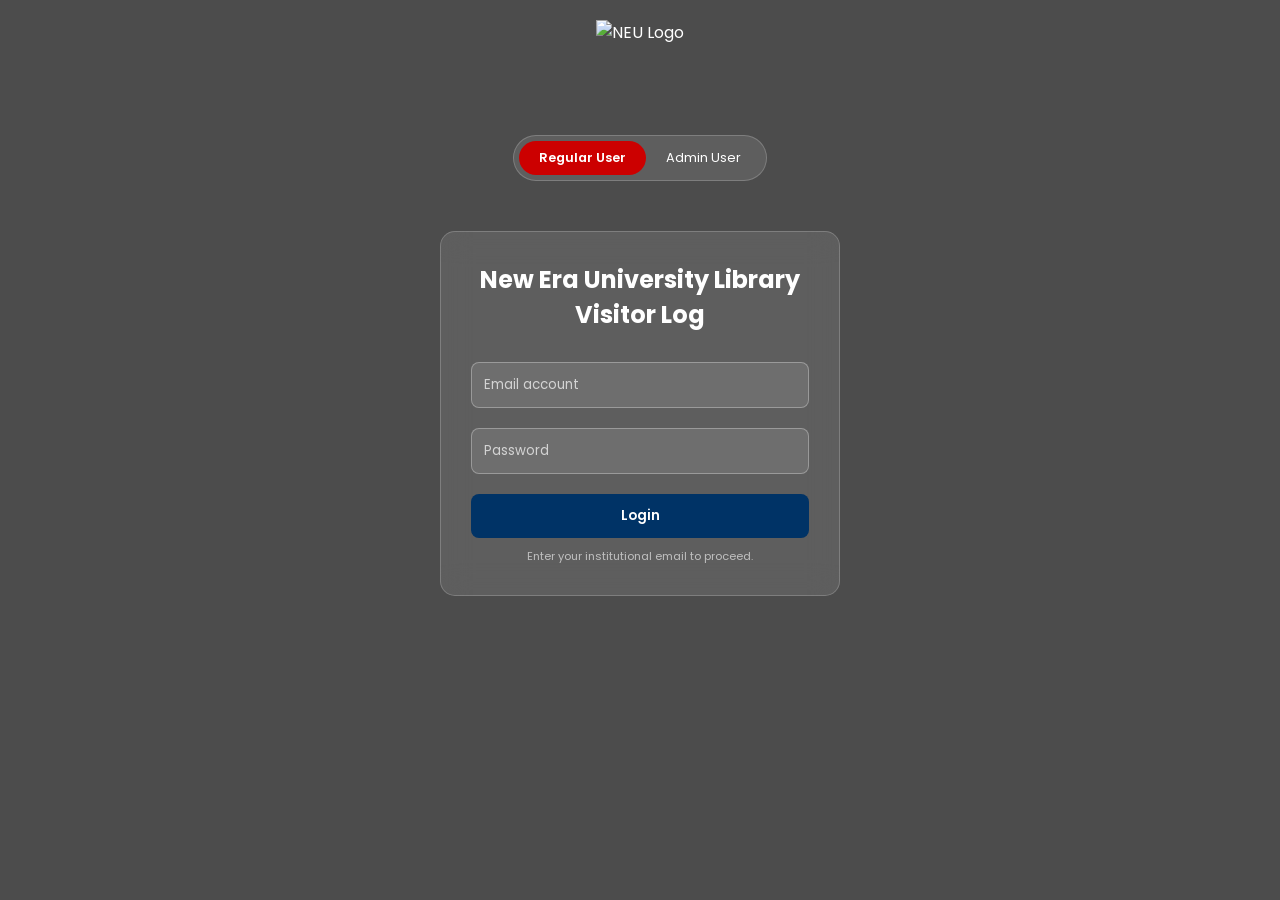
==== neulibraryvisitorlogin.html @ 23dc7013 "neulibraryvisitorlogin.html" ====
<!DOCTYPE html>
<html lang="en">
<head>
    <meta charset="UTF-8">
    <meta name="viewport" content="width=device-width, initial-scale=1.0">
    <title>NEU Library Visitor Log</title>
    <link href="https://fonts.googleapis.com/css2?family=Poppins:wght@300;400;600&display=swap" rel="stylesheet">
    <script src="https://cdn.jsdelivr.net/npm/chart.js"></script>
    
    <style>
        :root {
            --neu-blue: #003366;
            --neu-red: #cc0000;
            --glass-bg: rgba(255, 255, 255, 0.1);
            --glass-border: rgba(255, 255, 255, 0.2);
        }

        * { margin: 0; padding: 0; box-sizing: border-box; font-family: 'Poppins', sans-serif; }

        body {
            background: linear-gradient(rgba(0, 0, 0, 0.7), rgba(0, 0, 0, 0.7)), 
                        url('https://encrypted-tbn0.gstatic.com/images?q=tbn:ANd9GcRPognD4LB3Anr57J-pgjQXNh96zEuJe0z9SQ&s');
            background-size: cover;
            background-attachment: fixed;
            min-height: 100vh;
            display: flex;
            flex-direction: column;
            align-items: center;
            color: white;
        }

        .glass-card {
            background: var(--glass-bg);
            backdrop-filter: blur(15px);
            border: 1px solid var(--glass-border);
            border-radius: 15px;
            padding: 30px;
        }

        header {
            width: 100%;
            padding: 20px 50px;
            display: flex;
            justify-content: center;
            align-items: center;
            flex-direction: column;
            gap: 15px;
        }

        .logo { height: 100px; display: block; margin: 0 auto; }

        .mode-switcher {
            display: flex;
            background: rgba(255, 255, 255, 0.1);
            padding: 5px;
            border-radius: 50px;
            border: 1px solid var(--glass-border);
            margin-bottom: 10px;
        }

        .mode-btn {
            padding: 8px 20px;
            border-radius: 50px;
            border: none;
            background: transparent;
            color: white;
            cursor: pointer;
            font-size: 0.8rem;
            transition: 0.3s;
        }

        .mode-btn.active { background: var(--neu-red); font-weight: 600; }

        #login-container {
            width: 90%;
            max-width: 400px;
            margin-top: 20px;
            text-align: center;
        }

        input, select {
            width: 100%;
            padding: 12px;
            margin: 10px 0;
            border-radius: 8px;
            border: 1px solid rgba(255,255,255,0.3);
            background: rgba(255,255,255,0.1);
            color: white;
            outline: none;
        }

        ::placeholder { color: rgba(255,255,255,0.7); }
        option { color: black; }

        .btn {
            width: 100%;
            padding: 12px;
            border: none;
            border-radius: 8px;
            cursor: pointer;
            font-weight: 600;
            transition: 0.3s;
            margin-top: 10px;
        }

        .btn-primary { background: var(--neu-blue); color: white; }
        .btn-primary:hover { background: #004a94; }

        #app-content { display: none; width: 95%; max-width: 1100px; margin-top: 20px; padding-bottom: 50px;}
        .welcome-section { text-align: center; margin-bottom: 30px; }

        .stats-grid {
            display: grid;
            grid-template-columns: repeat(auto-fit, minmax(200px, 1fr));
            gap: 20px;
            margin-bottom: 20px;
        }

        .stat-card { text-align: center; padding: 20px; }
        .stat-card h3 { font-size: 0.8rem; text-transform: uppercase; opacity: 0.8; margin-bottom: 10px; }
        .stat-card p { font-size: 1.8rem; font-weight: bold; }

        .chart-box { height: 300px; width: 100%; margin-top: 20px; }

        .hidden { display: none !important; }

        .filter-group {
            display: flex;
            gap: 10px;
            margin-bottom: 20px;
            flex-wrap: wrap;
        }
        .filter-group select, .filter-group input { width: auto; min-width: 150px; }

        .table-container { margin-top: 20px; overflow-x: auto; }
        table { width: 100%; border-collapse: collapse; margin-top: 10px; font-size: 0.9rem; }
        th, td { padding: 12px; text-align: left; border-bottom: 1px solid var(--glass-border); }
        th { background: rgba(255,255,255,0.1); color: var(--neu-red); text-transform: uppercase; letter-spacing: 1px; }

        #live-clock { font-weight: 400; font-size: 1.1rem; color: #00d4ff; margin-bottom: 10px; display: block;}
    </style>
</head>
<body>

    <header>
        <img src="https://upload.wikimedia.org/wikipedia/en/c/c6/New_Era_University.svg" alt="NEU Logo" class="logo">
        
        <div class="mode-switcher" id="top-switcher">
            <button class="mode-btn active" id="btn-reg" onclick="switchLoginMode('regular')">Regular User</button>
            <button class="mode-btn" id="btn-adm" onclick="switchLoginMode('admin')">Admin User</button>
        </div>
    </header>

    <div id="login-container" class="glass-card">
        <h2 id="login-title" style="margin-bottom: 20px;">New Era University Library Visitor Log</h2>
        <input type="email" id="email-input" placeholder="Email account">
        <input type="password" id="pass-input" placeholder="Password">
        <button class="btn btn-primary" onclick="handleLogin()">Login</button>
        <p id="login-hint" style="font-size: 0.7rem; margin-top: 10px; opacity: 0.6;">Enter your institutional email to proceed.</p>
    </div>

    <div id="app-content">
        <div class="welcome-section">
            <h1 id="welcome-msg">Welcome to NEU Library!</h1>
            <p id="view-title" style="opacity: 0.8;">Visitor Entry Form</p>
        </div>

        <div id="visitor-form" class="glass-card" style="max-width: 600px; margin: 0 auto;">
            <input type="text" id="v-name" placeholder="Full Name (Last Name, First Name)">
            <input type="text" id="v-id" placeholder="Student/Employee ID Number">
            
            <select id="college-select" onchange="updateCourses()">
                <option value="" disabled selected>Select College</option>
                <option value="COAc">College of Accountancy</option>
                <option value="COAg">College of Agriculture</option>
                <option value="CAS">College of Arts and Sciences</option>
                <option value="CBA">College of Business Administration</option>
                <option value="COC">College of Communication</option>
                <option value="ICS">College of Informatics and Computing Studies</option>
                <option value="COCC">College of Criminology</option>
                <option value="CED">College of Education</option>
                <option value="CEA">College of Engineering and Architecture</option>
                <option value="CMT">College of Medical Technology</option>
                <option value="CM">College of Midwifery</option>
                <option value="COM">College of Music</option>
                <option value="CON">College of Nursing</option>
                <option value="CPT">College of Physical Therapy</option>
                <option value="CRT">College of Respiratory Therapy</option>
                <option value="SOIR">School of International Relations</option>
                <option value="SGS">School of Graduate Studies</option>
                <option value="STAFF">Staff</option>
                <option value="Visitor">Visitor</option>
            </select>

            <select id="course-select">
                <option value="" disabled selected>Select Program/Course</option>
            </select>

            <select id="visitor-type">
                <option value="" disabled selected>Visitor Type</option>
                <option value="Student">Student</option>
                <option value="Faculty">Faculty</option>
                <option value="Staff">Staff</option>
                <option value="Visitors">Visitors</option>
            </select>

            <select id="v-reason">
                <option value="" disabled selected>Reason for Visit</option>
                <option>Study Groups</option>
                <option>Reading Books</option>
                <option>Research & Thesis</option>
                <option>Borrowing & Returning Books</option>
                <option>Meeting</option>
                <option>Visiting</option>
            </select>
            <button class="btn btn-primary" onclick="submitLog()">Submit Entry</button>
        </div>

        <div id="admin-dashboard" class="hidden">
            <span id="live-clock">Loading Time...</span>
            <div class="stats-grid">
                <div class="glass-card stat-card"><h3>Total Visitors Today</h3><p id="total-v-count">1</p></div>
                <div class="glass-card stat-card"><h3>Current Date</h3><p id="current-date-display">--</p></div>
                <div class="glass-card stat-card"><h3>Peak Hours</h3><p>9:00 AM - 11:00 AM</p></div>
            </div>

            <div class="glass-card">
                <div class="filter-group">
                    <input type="date" title="Filter Date" onchange="filterTable()">
                    <select id="filter-college" onchange="filterTable()"><option value="all">All Colleges</option><option value="ICS">ICS</option><option value="CAS">CAS</option><option value="CBA">CBA</option></select>
                    <select id="filter-reason" onchange="filterTable()"><option value="all">All Reasons</option><option>Study Groups</option><option>Research & Thesis</option></select>
                </div>
                
                <div class="table-container">
                    <h3 style="color: var(--neu-red);">Visitor Log Manifest</h3>
                    <table id="visitor-table">
                        <thead>
                            <tr>
                                <th>Time-In</th>
                                <th>Full Name</th>
                                <th>ID Number</th>
                                <th>College</th>
                                <th>Program/Course</th>
                                <th>Type</th>
                            </tr>
                        </thead>
                        <tbody>
                            <tr data-college="ICS" data-reason="Study Groups"><td>10:00AM</td><td>Felicity Zoe O. Villa</td><td>24-10338-722</td><td>ICS</td><td>BS IT</td><td>Student</td></tr>
                        </tbody>
                    </table>
                </div>

                <div class="chart-box">
                    <canvas id="statChart"></canvas>
                </div>
            </div>
            <button class="btn" style="background: rgba(255,255,255,0.2); color: white; width: auto; padding: 10px 20px; margin-top: 20px;" onclick="location.reload()">Logout Admin</button>
        </div>
    </div>

    <script>
        let selectedMode = 'regular';
        const coursesByCollege = {
            "COAc": ["Bachelor of Science in Accountancy", "Bachelor of Science in Accounting Information System"],
            "COAg": ["Bachelor of Science in Agriculture"],
            "CAS": ["Bachelor of Arts in Economics", "Bachelor of Arts in Political Science", "Bachelor of Science in Biology", "Bachelor of Science in Psychology", "Bachelor of Public Administration"],
            "CBA": ["Bachelor of Science in Business Administration Major in Financial Management", "Bachelor of Science in Business Administration Major in Human Resource Development Management", "Bachelor of Science in Business Administration Major in Legal Management", "Bachelor of Science in Business Administration Major in Marketing Management", "Bachelor of Science in Entrepreneurship", "Bachelor of Science in Real Estate Management"],
            "COC": ["Bachelor of Arts in Broadcasting", "Bachelor of Arts in Communication", "Bachelor of Arts in Journalism"],
            "ICS": ["Bachelor of Library and Information Science", "Bachelor of Science in Information Technology", "Bachelor of Science in Computer Science", "Bachelor of Science in Entertainment and Multimedia Computing with Specialization in Digital Animation Technology", "Bachelor of Science in Entertainment and Multimedia Computing with Specialization in Game Development", "Bachelor of Science in Information System"],
            "COCC":["Bachelor of Science in Criminology"],
            "CED": ["Bachelor of Elementary Education", "Bachelor of Elementary Education with Specialization in Preschool Education", "Bachelor of Elementary Education with Specialization in Special Education", "Bachelor of Secondary Education Major in Music, Arts, and Physical Education", "Bachelor of Secondary Education Major in English", "Bachelor of Secondary Education Major in Filipino", "Bachelor of Secondary Education Major in Mathematics", "Bachelor of Secondary Education Major in Science", "Bachelor of Secondary Education Major in Social Studies", "Bachelor of Secondary Education Major in Technology and Livelihood Education"],
            "CEA": ["Bachelor of Science in Architecture", "Bachelor of Science in Astronomy", "Bachelor of Science in Civil Engineering", "Bachelor of Science in Electrical Engineering", "Bachelor of Science in Electronics Engineering", "Bachelor of Science in Industrial Engineering", "Bachelor of Science in Mechanical Engineering"],
            "CMT": ["Bachelor of Science in Medical Technology"],
            "CM": ["Diploma in Midwifery"],
            "COM": ["Bachelor of Music in Choral Conducting", "Bachelor of Music in Music Education", "Bachelor of Music in Piano", "Bachelor of Music in Voice"],
            "CON": ["Bachelor of Science in Nursing"],
            "CPT": ["Bachelor of Science in Physical Therapy"],
            "CRT": ["Bachelor of Science in Respiratory Therapy"],
            "SOIR": ["Bachelor of Arts in Foreign Service"],
            "SGS": ["Doctor in Business Administration", "Master in Business Administration", "Master in Business Administration Major in Human Resource Management", "Master in Business Administration Major in Organizational Development", "Doctor of Philosophy in Education Major in Bilingual Education", "Doctor of Philosophy in Education Major in Early Childhood Education",
                    "Doctor of Philosophy in Education Major in Educational Leadership", "Doctor of Philosophy in Education Major in Educational Management", "Doctor of Philosophy in Education Major in Guidance & Counseling", "Doctor of Philosophy in Education Major in Instructional Leadership", "Doctor of Philosophy in Education Major in Special Education and Inclusive Education", "Master of Arts in Education Major in Early Childhood Education",
                    "Master of Arts in Education Major in Educational Management", "Master of Arts in Education Major in Educational Psychology", "Master of Arts in Education Major in Educational Technology", "Master of Arts in Education Major in Environmental Education", "Master of Arts in Education Major in Filipino", "Master of Arts in Education Major in Guidance and Counseling",
                    "Master of Arts in Education Major in Language Education", "Master of Arts in Education Major in Mathematics Education", "Master of Arts in Education Major in Reading Education", "Master of Arts in Education Major in Science Education", "Master of Arts in Education Major in Social Science", "Master of Arts in Education Major in Special Education and Inclusive Education"
                ], 
            "STAFF": ["Staff"],
            "Visitor": ["Visitor"] 
        };

        function switchLoginMode(mode) {
            selectedMode = mode;
            document.getElementById('btn-reg').classList.toggle('active', mode === 'regular');
            document.getElementById('btn-adm').classList.toggle('active', mode === 'admin');
            
            document.getElementById('login-title').innerText = mode === 'admin' ? "Admin Portal" : "New Era University Library Visitor Log";
            document.getElementById('login-hint').innerText = mode === 'admin' ? "Admin credentials required." : "Enter your institutional email to proceed.";
        }

        function updateTime() {
            const now = new Date();
            const options = { hour: '2-digit', minute: '2-digit', hour12: true };
            const dateOptions = { month: 'long', day: 'numeric', year: 'numeric' };
            
            const clockEl = document.getElementById('live-clock');
            if(clockEl) {
                clockEl.innerText = "Philippine Standard Time: " + now.toLocaleTimeString('en-US', options);
                document.getElementById('current-date-display').innerText = now.toLocaleDateString('en-US', dateOptions);
            }
        }
        setInterval(updateTime, 1000);

        function updateCourses() {
            const college = document.getElementById('college-select').value;
            const courseSelect = document.getElementById('course-select');
            courseSelect.innerHTML = '<option value="" disabled selected>Select Program/Course</option>';
            if (coursesByCollege[college]) {
                coursesByCollege[college].forEach(course => {
                    let opt = document.createElement('option');
                    opt.value = course; opt.innerHTML = course;
                    courseSelect.appendChild(opt);
                });
            }
        }

        function handleLogin() {
            const email = document.getElementById('email-input').value.toLowerCase();
            const pass = document.getElementById('pass-input').value;
            if (!email || !pass) { alert("Please enter credentials."); return; }

            if (selectedMode === 'admin') {
                if (email === "jcesperanza@neu.edu.ph") {
                    document.getElementById('login-container').classList.add('hidden');
                    document.getElementById('app-content').style.display = 'block';
                    document.getElementById('visitor-form').classList.add('hidden');
                    document.getElementById('admin-dashboard').classList.remove('hidden');
                    document.getElementById('view-title').innerText = "Admin Analytics Dashboard";
                    document.getElementById('welcome-msg').innerText = "System Administrator Access";
                    document.getElementById('top-switcher').style.display = 'none';
                    initChart();
                    updateTime();
                } else {
                    alert("Unauthorized Admin Access.");
                }
            } else {
                document.getElementById('login-container').classList.add('hidden');
                document.getElementById('app-content').style.display = 'block';
                document.getElementById('visitor-form').classList.remove('hidden');
                document.getElementById('admin-dashboard').classList.add('hidden');
            }
        }

        function submitLog() {
            const name = document.getElementById('v-name').value;
            const id = document.getElementById('v-id').value;
            const college = document.getElementById('college-select').value;
            const course = document.getElementById('course-select').value;
            const type = document.getElementById('visitor-type').value;
            const reason = document.getElementById('v-reason').value;

            if(!name || !id || !college || !course) { alert("Complete all fields."); return; }

            const now = new Date();
            const timeStr = now.toLocaleTimeString('en-US', { hour: '2-digit', minute: '2-digit', hour12: true });

            const table = document.getElementById('visitor-table').getElementsByTagName('tbody')[0];
            const newRow = table.insertRow(0);
            newRow.setAttribute('data-college', college);
            newRow.setAttribute('data-reason', reason);
            newRow.innerHTML = `<td>${timeStr}</td><td>${name}</td><td>${id}</td><td>${college}</td><td>${course}</td><td>${type}</td>`;
            
            let currentCount = parseInt(document.getElementById('total-v-count').innerText);
            document.getElementById('total-v-count').innerText = currentCount + 1;

            alert("Success! Welcome, " + name);
            // Reset fields
            document.getElementById('v-name').value = ""; 
            document.getElementById('v-id').value = "";
        }

        function filterTable() {
            const collegeFilter = document.getElementById('filter-college').value;
            const reasonFilter = document.getElementById('filter-reason').value;
            const rows = document.querySelectorAll('#visitor-table tbody tr');

            rows.forEach(row => {
                const colMatch = collegeFilter === 'all' || row.getAttribute('data-college') === collegeFilter;
                const reasonMatch = reasonFilter === 'all' || row.getAttribute('data-reason') === reasonFilter;
                row.style.display = (colMatch && reasonMatch) ? '' : 'none';
            });
        }

        function initChart() {
            const ctx = document.getElementById('statChart').getContext('2d');
            new Chart(ctx, {
                type: 'line',
                data: {
                    labels: ['08:00', '10:00', '12:00', '14:00', '16:00'],
                    datasets: [{
                        label: 'Hourly Volume',
                        data: [5, 25, 45, 30, 15],
                        borderColor: '#00d4ff',
                        backgroundColor: 'rgba(0, 212, 255, 0.2)',
                        fill: true, tension: 0.4
                    }]
                },
                options: {
                    responsive: true, maintainAspectRatio: false,
                    scales: {
                        y: { ticks: { color: 'white' }, grid: { color: 'rgba(255,255,255,0.1)' } },
                        x: { ticks: { color: 'white' }, grid: { color: 'rgba(255,255,255,0.1)' } }
                    },
                    plugins: { legend: { labels: { color: 'white' } } }
                }
            });
        }
    </script>
</body>
</html>
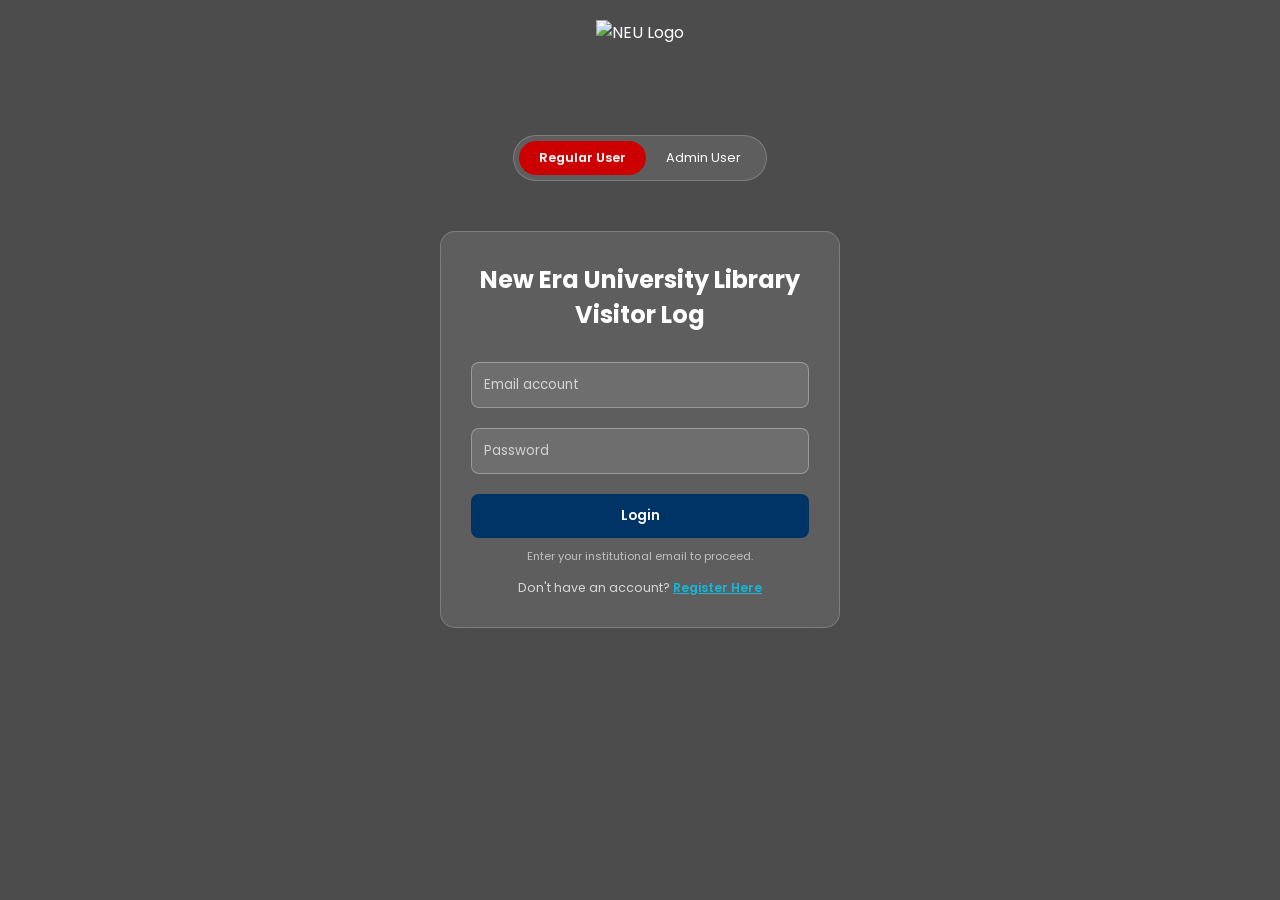
==== commit 961c5982: "neulibraryvisitorlogin.html" ====
--- a/neulibraryvisitorlogin.html
+++ b/neulibraryvisitorlogin.html
@@ -6,7 +6,8 @@
     <title>NEU Library Visitor Log</title>
     <link href="https://fonts.googleapis.com/css2?family=Poppins:wght@300;400;600&display=swap" rel="stylesheet">
     <script src="https://cdn.jsdelivr.net/npm/chart.js"></script>
-    
+    <script src="https://cdn.jsdelivr.net/npm/@supabase/supabase-js@2"></script>
+
     <style>
         :root {
             --neu-blue: #003366;
@@ -18,7 +19,7 @@
         * { margin: 0; padding: 0; box-sizing: border-box; font-family: 'Poppins', sans-serif; }
 
         body {
-            background: linear-gradient(rgba(0, 0, 0, 0.7), rgba(0, 0, 0, 0.7)), 
+            background: linear-gradient(rgba(0, 0, 0, 0.7), rgba(0, 0, 0, 0.7)),
                         url('https://encrypted-tbn0.gstatic.com/images?q=tbn:ANd9GcRPognD4LB3Anr57J-pgjQXNh96zEuJe0z9SQ&s');
             background-size: cover;
             background-attachment: fixed;
@@ -78,6 +79,13 @@
             text-align: center;
         }
 
+        #register-container {
+            width: 90%;
+            max-width: 400px;
+            margin-top: 20px;
+            text-align: center;
+        }
+
         input, select {
             width: 100%;
             padding: 12px;
@@ -105,8 +113,9 @@
 
         .btn-primary { background: var(--neu-blue); color: white; }
         .btn-primary:hover { background: #004a94; }
-
-        #app-content { display: none; width: 95%; max-width: 1100px; margin-top: 20px; padding-bottom: 50px;}
+        .btn-primary:disabled { background: #555; cursor: not-allowed; }
+
+        #app-content { display: none; width: 95%; max-width: 1100px; margin-top: 20px; padding-bottom: 50px; }
         .welcome-section { text-align: center; margin-bottom: 30px; }
 
         .stats-grid {
@@ -137,281 +146,618 @@
         th, td { padding: 12px; text-align: left; border-bottom: 1px solid var(--glass-border); }
         th { background: rgba(255,255,255,0.1); color: var(--neu-red); text-transform: uppercase; letter-spacing: 1px; }
 
-        #live-clock { font-weight: 400; font-size: 1.1rem; color: #00d4ff; margin-bottom: 10px; display: block;}
+        #live-clock { font-weight: 400; font-size: 1.1rem; color: #00d4ff; margin-bottom: 10px; display: block; }
+
+        .register-link {
+            margin-top: 14px;
+            font-size: 0.78rem;
+            opacity: 0.75;
+        }
+        .register-link a {
+            color: #00d4ff;
+            cursor: pointer;
+            text-decoration: underline;
+            font-weight: 600;
+        }
+        .register-back {
+            font-size: 0.78rem;
+            margin-top: 12px;
+            opacity: 0.75;
+            cursor: pointer;
+            color: #00d4ff;
+            text-decoration: underline;
+            display: block;
+        }
+
+        .toast {
+            position: fixed;
+            bottom: 30px;
+            right: 30px;
+            padding: 14px 22px;
+            border-radius: 10px;
+            font-size: 0.9rem;
+            font-weight: 600;
+            z-index: 9999;
+            transition: opacity 0.4s;
+        }
+        .toast.success { background: #00b894; color: white; }
+        .toast.error   { background: #d63031; color: white; }
+
+        .loading-overlay {
+            position: fixed; inset: 0;
+            background: rgba(0,0,0,0.5);
+            display: flex; align-items: center; justify-content: center;
+            z-index: 9998;
+            font-size: 1.2rem;
+            letter-spacing: 1px;
+        }
+        .loading-overlay.hidden { display: none; }
+
+        .realtime-badge {
+            display: inline-block;
+            background: rgba(0,212,255,0.2);
+            border: 1px solid #00d4ff;
+            color: #00d4ff;
+            font-size: 0.7rem;
+            padding: 2px 10px;
+            border-radius: 50px;
+            margin-left: 10px;
+            vertical-align: middle;
+            animation: pulse 2s infinite;
+        }
+        @keyframes pulse { 0%,100%{opacity:1} 50%{opacity:0.4} }
     </style>
 </head>
 <body>
 
-    <header>
-        <img src="https://upload.wikimedia.org/wikipedia/en/c/c6/New_Era_University.svg" alt="NEU Logo" class="logo">
-        
-        <div class="mode-switcher" id="top-switcher">
-            <button class="mode-btn active" id="btn-reg" onclick="switchLoginMode('regular')">Regular User</button>
-            <button class="mode-btn" id="btn-adm" onclick="switchLoginMode('admin')">Admin User</button>
+<div id="loading-overlay" class="loading-overlay hidden">⏳ Please wait...</div>
+
+<header>
+    <img src="https://upload.wikimedia.org/wikipedia/en/c/c6/New_Era_University.svg" alt="NEU Logo" class="logo">
+    <div class="mode-switcher" id="top-switcher">
+        <button class="mode-btn active" id="btn-reg" onclick="switchLoginMode('regular')">Regular User</button>
+        <button class="mode-btn" id="btn-adm" onclick="switchLoginMode('admin')">Admin User</button>
+    </div>
+</header>
+
+<!-- Login Panel -->
+<div id="login-container" class="glass-card">
+    <h2 id="login-title" style="margin-bottom: 20px;">New Era University Library Visitor Log</h2>
+    <input type="email" id="email-input" placeholder="Email account">
+    <input type="password" id="pass-input" placeholder="Password" onkeydown="if(event.key==='Enter') handleLogin()">
+    <button class="btn btn-primary" id="login-btn" onclick="handleLogin()">Login</button>
+    <p id="login-hint" style="font-size: 0.7rem; margin-top: 10px; opacity: 0.6;">Enter your institutional email to proceed.</p>
+    <p class="register-link" id="register-link-wrap">
+        Don't have an account? <a onclick="showRegister()">Register Here</a>
+    </p>
+</div>
+
+<!-- Register Panel -->
+<div id="register-container" class="glass-card hidden">
+    <h2 style="margin-bottom: 6px;">Create an Account</h2>
+    <p style="font-size: 0.72rem; opacity: 0.65; margin-bottom: 10px;">NEU Library — New User Registration</p>
+    <input type="text"  id="reg-name"    placeholder="Full Name (Last Name, First Name)">
+    <input type="email" id="reg-email"   placeholder="Institutional Email (e.g. you@neu.edu.ph)">
+    <input type="text"  id="reg-id"      placeholder="Student / Employee ID Number">
+    <select id="reg-college" onchange="updateRegCourses()">
+        <option value="" disabled selected>Select College</option>
+        <option value="COAc">College of Accountancy</option>
+        <option value="COAg">College of Agriculture</option>
+        <option value="CAS">College of Arts and Sciences</option>
+        <option value="CBA">College of Business Administration</option>
+        <option value="COC">College of Communication</option>
+        <option value="ICS">College of Informatics and Computing Studies</option>
+        <option value="COCC">College of Criminology</option>
+        <option value="CED">College of Education</option>
+        <option value="CEA">College of Engineering and Architecture</option>
+        <option value="CMT">College of Medical Technology</option>
+        <option value="CM">College of Midwifery</option>
+        <option value="COM">College of Music</option>
+        <option value="CON">College of Nursing</option>
+        <option value="CPT">College of Physical Therapy</option>
+        <option value="CRT">College of Respiratory Therapy</option>
+        <option value="SOIR">School of International Relations</option>
+        <option value="SGS">School of Graduate Studies</option>
+        <option value="STAFF">Staff</option>
+        <option value="Visitor">Visitor</option>
+    </select>
+    <select id="reg-course">
+        <option value="" disabled selected>Select Program / Course</option>
+    </select>
+    <input type="password" id="reg-pass"    placeholder="Create Password (min. 6 characters)">
+    <input type="password" id="reg-confirm" placeholder="Confirm Password">
+    <button class="btn btn-primary" id="register-btn" onclick="handleRegister()">Create Account</button>
+    <span class="register-back" onclick="showLogin()">&#8592; Back to Login</span>
+</div>
+
+<!-- App Content -->
+<div id="app-content">
+    <div class="welcome-section">
+        <h1 id="welcome-msg">Welcome to NEU Library!</h1>
+        <p id="view-title" style="opacity: 0.8;">Visitor Entry Form</p>
+    </div>
+
+    <!-- Visitor Form -->
+    <div id="visitor-form" class="glass-card" style="max-width: 600px; margin: 0 auto;">
+        <input type="text" id="v-name" placeholder="Full Name (Last Name, First Name)">
+        <input type="text" id="v-id"   placeholder="Student/Employee ID Number">
+
+        <select id="college-select" onchange="updateCourses()">
+            <option value="" disabled selected>Select College</option>
+            <option value="COAc">College of Accountancy</option>
+            <option value="COAg">College of Agriculture</option>
+            <option value="CAS">College of Arts and Sciences</option>
+            <option value="CBA">College of Business Administration</option>
+            <option value="COC">College of Communication</option>
+            <option value="ICS">College of Informatics and Computing Studies</option>
+            <option value="COCC">College of Criminology</option>
+            <option value="CED">College of Education</option>
+            <option value="CEA">College of Engineering and Architecture</option>
+            <option value="CMT">College of Medical Technology</option>
+            <option value="CM">College of Midwifery</option>
+            <option value="COM">College of Music</option>
+            <option value="CON">College of Nursing</option>
+            <option value="CPT">College of Physical Therapy</option>
+            <option value="CRT">College of Respiratory Therapy</option>
+            <option value="SOIR">School of International Relations</option>
+            <option value="SGS">School of Graduate Studies</option>
+            <option value="STAFF">Staff</option>
+            <option value="Visitor">Visitor</option>
+        </select>
+
+        <select id="course-select">
+            <option value="" disabled selected>Select Program/Course</option>
+        </select>
+
+        <select id="visitor-type">
+            <option value="" disabled selected>Visitor Type</option>
+            <option value="Student">Student</option>
+            <option value="Faculty">Faculty</option>
+            <option value="Staff">Staff</option>
+            <option value="Visitors">Visitors</option>
+        </select>
+
+        <select id="v-reason">
+            <option value="" disabled selected>Reason for Visit</option>
+            <option>Study Groups</option>
+            <option>Reading Books</option>
+            <option>Research & Thesis</option>
+            <option>Borrowing & Returning Books</option>
+            <option>Meeting</option>
+            <option>Visiting</option>
+        </select>
+        <button class="btn btn-primary" id="submit-btn" onclick="submitLog()">Submit Entry</button>
+        <button class="btn" style="background:rgba(255,255,255,0.15);color:white;margin-top:8px;" onclick="logoutUser()">Logout</button>
+    </div>
+
+    <!-- Admin Dashboard -->
+    <div id="admin-dashboard" class="hidden">
+        <span id="live-clock">Loading Time...</span>
+        <div class="stats-grid">
+            <div class="glass-card stat-card"><h3>Total Visitors Today</h3><p id="total-v-count">—</p></div>
+            <div class="glass-card stat-card"><h3>Current Date</h3><p id="current-date-display">—</p></div>
+            <div class="glass-card stat-card"><h3>Peak Hour</h3><p id="peak-hours-display">—</p></div>
         </div>
-    </header>
-
-    <div id="login-container" class="glass-card">
-        <h2 id="login-title" style="margin-bottom: 20px;">New Era University Library Visitor Log</h2>
-        <input type="email" id="email-input" placeholder="Email account">
-        <input type="password" id="pass-input" placeholder="Password">
-        <button class="btn btn-primary" onclick="handleLogin()">Login</button>
-        <p id="login-hint" style="font-size: 0.7rem; margin-top: 10px; opacity: 0.6;">Enter your institutional email to proceed.</p>
+
+        <div class="glass-card">
+            <div class="filter-group">
+                <input type="date" id="filter-date" title="Filter Date" onchange="loadAdminData()">
+                <select id="filter-college" onchange="loadAdminData()">
+                    <option value="all">All Colleges</option>
+                    <option value="COAc">COAc</option><option value="COAg">COAg</option>
+                    <option value="CAS">CAS</option><option value="CBA">CBA</option>
+                    <option value="COC">COC</option><option value="ICS">ICS</option>
+                    <option value="COCC">COCC</option><option value="CED">CED</option>
+                    <option value="CEA">CEA</option><option value="CMT">CMT</option>
+                    <option value="CM">CM</option><option value="COM">COM</option>
+                    <option value="CON">CON</option><option value="CPT">CPT</option>
+                    <option value="CRT">CRT</option><option value="SOIR">SOIR</option>
+                    <option value="SGS">SGS</option><option value="STAFF">STAFF</option>
+                    <option value="Visitor">Visitor</option>
+                </select>
+                <select id="filter-reason" onchange="loadAdminData()">
+                    <option value="all">All Reasons</option>
+                    <option>Study Groups</option><option>Reading Books</option>
+                    <option>Research & Thesis</option><option>Borrowing & Returning Books</option>
+                    <option>Meeting</option><option>Visiting</option>
+                </select>
+            </div>
+
+            <div class="table-container">
+                <h3 style="color: var(--neu-red);">
+                    Visitor Log Manifest
+                    <span class="realtime-badge">● LIVE</span>
+                </h3>
+                <table id="visitor-table">
+                    <thead>
+                        <tr>
+                            <th>Time-In</th>
+                            <th>Full Name</th>
+                            <th>ID Number</th>
+                            <th>College</th>
+                            <th>Program/Course</th>
+                            <th>Type</th>
+                            <th>Reason</th>
+                        </tr>
+                    </thead>
+                    <tbody id="visitor-tbody">
+                        <tr><td colspan="7" style="text-align:center;opacity:0.6;">Loading records...</td></tr>
+                    </tbody>
+                </table>
+            </div>
+
+            <div class="chart-box">
+                <canvas id="statChart"></canvas>
+            </div>
+        </div>
+        <button class="btn" style="background:rgba(255,255,255,0.2);color:white;width:auto;padding:10px 20px;margin-top:20px;" onclick="logoutAdmin()">Logout Admin</button>
     </div>
-
-    <div id="app-content">
-        <div class="welcome-section">
-            <h1 id="welcome-msg">Welcome to NEU Library!</h1>
-            <p id="view-title" style="opacity: 0.8;">Visitor Entry Form</p>
-        </div>
-
-        <div id="visitor-form" class="glass-card" style="max-width: 600px; margin: 0 auto;">
-            <input type="text" id="v-name" placeholder="Full Name (Last Name, First Name)">
-            <input type="text" id="v-id" placeholder="Student/Employee ID Number">
-            
-            <select id="college-select" onchange="updateCourses()">
-                <option value="" disabled selected>Select College</option>
-                <option value="COAc">College of Accountancy</option>
-                <option value="COAg">College of Agriculture</option>
-                <option value="CAS">College of Arts and Sciences</option>
-                <option value="CBA">College of Business Administration</option>
-                <option value="COC">College of Communication</option>
-                <option value="ICS">College of Informatics and Computing Studies</option>
-                <option value="COCC">College of Criminology</option>
-                <option value="CED">College of Education</option>
-                <option value="CEA">College of Engineering and Architecture</option>
-                <option value="CMT">College of Medical Technology</option>
-                <option value="CM">College of Midwifery</option>
-                <option value="COM">College of Music</option>
-                <option value="CON">College of Nursing</option>
-                <option value="CPT">College of Physical Therapy</option>
-                <option value="CRT">College of Respiratory Therapy</option>
-                <option value="SOIR">School of International Relations</option>
-                <option value="SGS">School of Graduate Studies</option>
-                <option value="STAFF">Staff</option>
-                <option value="Visitor">Visitor</option>
-            </select>
-
-            <select id="course-select">
-                <option value="" disabled selected>Select Program/Course</option>
-            </select>
-
-            <select id="visitor-type">
-                <option value="" disabled selected>Visitor Type</option>
-                <option value="Student">Student</option>
-                <option value="Faculty">Faculty</option>
-                <option value="Staff">Staff</option>
-                <option value="Visitors">Visitors</option>
-            </select>
-
-            <select id="v-reason">
-                <option value="" disabled selected>Reason for Visit</option>
-                <option>Study Groups</option>
-                <option>Reading Books</option>
-                <option>Research & Thesis</option>
-                <option>Borrowing & Returning Books</option>
-                <option>Meeting</option>
-                <option>Visiting</option>
-            </select>
-            <button class="btn btn-primary" onclick="submitLog()">Submit Entry</button>
-        </div>
-
-        <div id="admin-dashboard" class="hidden">
-            <span id="live-clock">Loading Time...</span>
-            <div class="stats-grid">
-                <div class="glass-card stat-card"><h3>Total Visitors Today</h3><p id="total-v-count">1</p></div>
-                <div class="glass-card stat-card"><h3>Current Date</h3><p id="current-date-display">--</p></div>
-                <div class="glass-card stat-card"><h3>Peak Hours</h3><p>9:00 AM - 11:00 AM</p></div>
-            </div>
-
-            <div class="glass-card">
-                <div class="filter-group">
-                    <input type="date" title="Filter Date" onchange="filterTable()">
-                    <select id="filter-college" onchange="filterTable()"><option value="all">All Colleges</option><option value="ICS">ICS</option><option value="CAS">CAS</option><option value="CBA">CBA</option></select>
-                    <select id="filter-reason" onchange="filterTable()"><option value="all">All Reasons</option><option>Study Groups</option><option>Research & Thesis</option></select>
-                </div>
-                
-                <div class="table-container">
-                    <h3 style="color: var(--neu-red);">Visitor Log Manifest</h3>
-                    <table id="visitor-table">
-                        <thead>
-                            <tr>
-                                <th>Time-In</th>
-                                <th>Full Name</th>
-                                <th>ID Number</th>
-                                <th>College</th>
-                                <th>Program/Course</th>
-                                <th>Type</th>
-                            </tr>
-                        </thead>
-                        <tbody>
-                            <tr data-college="ICS" data-reason="Study Groups"><td>10:00AM</td><td>Felicity Zoe O. Villa</td><td>24-10338-722</td><td>ICS</td><td>BS IT</td><td>Student</td></tr>
-                        </tbody>
-                    </table>
-                </div>
-
-                <div class="chart-box">
-                    <canvas id="statChart"></canvas>
-                </div>
-            </div>
-            <button class="btn" style="background: rgba(255,255,255,0.2); color: white; width: auto; padding: 10px 20px; margin-top: 20px;" onclick="location.reload()">Logout Admin</button>
-        </div>
-    </div>
-
-    <script>
-        let selectedMode = 'regular';
-        const coursesByCollege = {
-            "COAc": ["Bachelor of Science in Accountancy", "Bachelor of Science in Accounting Information System"],
-            "COAg": ["Bachelor of Science in Agriculture"],
-            "CAS": ["Bachelor of Arts in Economics", "Bachelor of Arts in Political Science", "Bachelor of Science in Biology", "Bachelor of Science in Psychology", "Bachelor of Public Administration"],
-            "CBA": ["Bachelor of Science in Business Administration Major in Financial Management", "Bachelor of Science in Business Administration Major in Human Resource Development Management", "Bachelor of Science in Business Administration Major in Legal Management", "Bachelor of Science in Business Administration Major in Marketing Management", "Bachelor of Science in Entrepreneurship", "Bachelor of Science in Real Estate Management"],
-            "COC": ["Bachelor of Arts in Broadcasting", "Bachelor of Arts in Communication", "Bachelor of Arts in Journalism"],
-            "ICS": ["Bachelor of Library and Information Science", "Bachelor of Science in Information Technology", "Bachelor of Science in Computer Science", "Bachelor of Science in Entertainment and Multimedia Computing with Specialization in Digital Animation Technology", "Bachelor of Science in Entertainment and Multimedia Computing with Specialization in Game Development", "Bachelor of Science in Information System"],
-            "COCC":["Bachelor of Science in Criminology"],
-            "CED": ["Bachelor of Elementary Education", "Bachelor of Elementary Education with Specialization in Preschool Education", "Bachelor of Elementary Education with Specialization in Special Education", "Bachelor of Secondary Education Major in Music, Arts, and Physical Education", "Bachelor of Secondary Education Major in English", "Bachelor of Secondary Education Major in Filipino", "Bachelor of Secondary Education Major in Mathematics", "Bachelor of Secondary Education Major in Science", "Bachelor of Secondary Education Major in Social Studies", "Bachelor of Secondary Education Major in Technology and Livelihood Education"],
-            "CEA": ["Bachelor of Science in Architecture", "Bachelor of Science in Astronomy", "Bachelor of Science in Civil Engineering", "Bachelor of Science in Electrical Engineering", "Bachelor of Science in Electronics Engineering", "Bachelor of Science in Industrial Engineering", "Bachelor of Science in Mechanical Engineering"],
-            "CMT": ["Bachelor of Science in Medical Technology"],
-            "CM": ["Diploma in Midwifery"],
-            "COM": ["Bachelor of Music in Choral Conducting", "Bachelor of Music in Music Education", "Bachelor of Music in Piano", "Bachelor of Music in Voice"],
-            "CON": ["Bachelor of Science in Nursing"],
-            "CPT": ["Bachelor of Science in Physical Therapy"],
-            "CRT": ["Bachelor of Science in Respiratory Therapy"],
-            "SOIR": ["Bachelor of Arts in Foreign Service"],
-            "SGS": ["Doctor in Business Administration", "Master in Business Administration", "Master in Business Administration Major in Human Resource Management", "Master in Business Administration Major in Organizational Development", "Doctor of Philosophy in Education Major in Bilingual Education", "Doctor of Philosophy in Education Major in Early Childhood Education",
-                    "Doctor of Philosophy in Education Major in Educational Leadership", "Doctor of Philosophy in Education Major in Educational Management", "Doctor of Philosophy in Education Major in Guidance & Counseling", "Doctor of Philosophy in Education Major in Instructional Leadership", "Doctor of Philosophy in Education Major in Special Education and Inclusive Education", "Master of Arts in Education Major in Early Childhood Education",
-                    "Master of Arts in Education Major in Educational Management", "Master of Arts in Education Major in Educational Psychology", "Master of Arts in Education Major in Educational Technology", "Master of Arts in Education Major in Environmental Education", "Master of Arts in Education Major in Filipino", "Master of Arts in Education Major in Guidance and Counseling",
-                    "Master of Arts in Education Major in Language Education", "Master of Arts in Education Major in Mathematics Education", "Master of Arts in Education Major in Reading Education", "Master of Arts in Education Major in Science Education", "Master of Arts in Education Major in Social Science", "Master of Arts in Education Major in Special Education and Inclusive Education"
-                ], 
-            "STAFF": ["Staff"],
-            "Visitor": ["Visitor"] 
-        };
-
-        function switchLoginMode(mode) {
-            selectedMode = mode;
-            document.getElementById('btn-reg').classList.toggle('active', mode === 'regular');
-            document.getElementById('btn-adm').classList.toggle('active', mode === 'admin');
-            
-            document.getElementById('login-title').innerText = mode === 'admin' ? "Admin Portal" : "New Era University Library Visitor Log";
-            document.getElementById('login-hint').innerText = mode === 'admin' ? "Admin credentials required." : "Enter your institutional email to proceed.";
-        }
-
-        function updateTime() {
-            const now = new Date();
-            const options = { hour: '2-digit', minute: '2-digit', hour12: true };
-            const dateOptions = { month: 'long', day: 'numeric', year: 'numeric' };
-            
-            const clockEl = document.getElementById('live-clock');
-            if(clockEl) {
-                clockEl.innerText = "Philippine Standard Time: " + now.toLocaleTimeString('en-US', options);
-                document.getElementById('current-date-display').innerText = now.toLocaleDateString('en-US', dateOptions);
+</div>
+
+<script>
+    // ── Supabase Init ──────────────────────────────────────────────
+    const SUPABASE_URL  = 'https://auxwdymnfmbqhdcufeoc.supabase.co';
+    const SUPABASE_ANON = 'eyJhbGciOiJIUzI1NiIsInR5cCI6IkpXVCJ9.eyJpc3MiOiJzdXBhYmFzZSIsInJlZiI6ImF1eHdkeW1uZm1icWhkY3VmZW9jIiwicm9sZSI6ImFub24iLCJpYXQiOjE3NzM4MDI3MjYsImV4cCI6MjA4OTM3ODcyNn0.w4M7zdLwAHfyP1sMEbLS9E-oKOtV5mCkG9SRCic3H4M';
+    const { createClient } = supabase;
+    const db = createClient(SUPABASE_URL, SUPABASE_ANON);
+
+    // ── State ──────────────────────────────────────────────────────
+    let selectedMode   = 'regular';
+    let chartInstance  = null;
+    let realtimeChannel = null;
+
+    // ── Courses Map ────────────────────────────────────────────────
+    const coursesByCollege = {
+        "COAc": ["Bachelor of Science in Accountancy","Bachelor of Science in Accounting Information System"],
+        "COAg": ["Bachelor of Science in Agriculture"],
+        "CAS":  ["Bachelor of Arts in Economics","Bachelor of Arts in Political Science","Bachelor of Science in Biology","Bachelor of Science in Psychology","Bachelor of Public Administration"],
+        "CBA":  ["Bachelor of Science in Business Administration Major in Financial Management","Bachelor of Science in Business Administration Major in Human Resource Development Management","Bachelor of Science in Business Administration Major in Legal Management","Bachelor of Science in Business Administration Major in Marketing Management","Bachelor of Science in Entrepreneurship","Bachelor of Science in Real Estate Management"],
+        "COC":  ["Bachelor of Arts in Broadcasting","Bachelor of Arts in Communication","Bachelor of Arts in Journalism"],
+        "ICS":  ["Bachelor of Library and Information Science","Bachelor of Science in Information Technology","Bachelor of Science in Computer Science","Bachelor of Science in Entertainment and Multimedia Computing with Specialization in Digital Animation Technology","Bachelor of Science in Entertainment and Multimedia Computing with Specialization in Game Development","Bachelor of Science in Information System"],
+        "COCC": ["Bachelor of Science in Criminology"],
+        "CED":  ["Bachelor of Elementary Education","Bachelor of Elementary Education with Specialization in Preschool Education","Bachelor of Elementary Education with Specialization in Special Education","Bachelor of Secondary Education Major in Music, Arts, and Physical Education","Bachelor of Secondary Education Major in English","Bachelor of Secondary Education Major in Filipino","Bachelor of Secondary Education Major in Mathematics","Bachelor of Secondary Education Major in Science","Bachelor of Secondary Education Major in Social Studies","Bachelor of Secondary Education Major in Technology and Livelihood Education"],
+        "CEA":  ["Bachelor of Science in Architecture","Bachelor of Science in Astronomy","Bachelor of Science in Civil Engineering","Bachelor of Science in Electrical Engineering","Bachelor of Science in Electronics Engineering","Bachelor of Science in Industrial Engineering","Bachelor of Science in Mechanical Engineering"],
+        "CMT":  ["Bachelor of Science in Medical Technology"],
+        "CM":   ["Diploma in Midwifery"],
+        "COM":  ["Bachelor of Music in Choral Conducting","Bachelor of Music in Music Education","Bachelor of Music in Piano","Bachelor of Music in Voice"],
+        "CON":  ["Bachelor of Science in Nursing"],
+        "CPT":  ["Bachelor of Science in Physical Therapy"],
+        "CRT":  ["Bachelor of Science in Respiratory Therapy"],
+        "SOIR": ["Bachelor of Arts in Foreign Service"],
+        "SGS":  ["Doctor in Business Administration","Master in Business Administration","Master in Business Administration Major in Human Resource Management","Master in Business Administration Major in Organizational Development","Doctor of Philosophy in Education Major in Bilingual Education","Doctor of Philosophy in Education Major in Early Childhood Education","Doctor of Philosophy in Education Major in Educational Leadership","Doctor of Philosophy in Education Major in Educational Management","Doctor of Philosophy in Education Major in Guidance & Counseling","Doctor of Philosophy in Education Major in Instructional Leadership","Doctor of Philosophy in Education Major in Special Education and Inclusive Education","Master of Arts in Education Major in Early Childhood Education","Master of Arts in Education Major in Educational Management","Master of Arts in Education Major in Educational Psychology","Master of Arts in Education Major in Educational Technology","Master of Arts in Education Major in Environmental Education","Master of Arts in Education Major in Filipino","Master of Arts in Education Major in Guidance and Counseling","Master of Arts in Education Major in Language Education","Master of Arts in Education Major in Mathematics Education","Master of Arts in Education Major in Reading Education","Master of Arts in Education Major in Science Education","Master of Arts in Education Major in Social Science","Master of Arts in Education Major in Special Education and Inclusive Education"],
+        "STAFF":   ["Staff"],
+        "Visitor": ["Visitor"]
+    };
+
+    // ── Helpers ────────────────────────────────────────────────────
+    function showLoading(msg = '⏳ Please wait...') {
+        const el = document.getElementById('loading-overlay');
+        el.textContent = msg; el.classList.remove('hidden');
+    }
+    function hideLoading() { document.getElementById('loading-overlay').classList.add('hidden'); }
+
+    function showToast(msg, type = 'success') {
+        const t = document.createElement('div');
+        t.className = `toast ${type}`; t.textContent = msg;
+        document.body.appendChild(t);
+        setTimeout(() => { t.style.opacity = '0'; setTimeout(() => t.remove(), 400); }, 3500);
+    }
+
+    function todayPH() {
+        return new Date().toLocaleDateString('en-CA', { timeZone: 'Asia/Manila' });
+    }
+
+    function formatTimePH(isoString) {
+        return new Date(isoString).toLocaleTimeString('en-US', {
+            hour: '2-digit', minute: '2-digit', hour12: true, timeZone: 'Asia/Manila'
+        });
+    }
+
+    // ── UI ─────────────────────────────────────────────────────────
+    function switchLoginMode(mode) {
+        selectedMode = mode;
+        document.getElementById('btn-reg').classList.toggle('active', mode === 'regular');
+        document.getElementById('btn-adm').classList.toggle('active', mode === 'admin');
+        document.getElementById('login-title').innerText = mode === 'admin' ? 'Admin Portal' : 'New Era University Library Visitor Log';
+        document.getElementById('login-hint').innerText  = mode === 'admin' ? 'Admin credentials required.' : 'Enter your institutional email to proceed.';
+        document.getElementById('register-link-wrap').style.display = mode === 'admin' ? 'none' : '';
+    }
+
+    function showRegister() {
+        document.getElementById('login-container').classList.add('hidden');
+        document.getElementById('register-container').classList.remove('hidden');
+        document.getElementById('top-switcher').style.display = 'none';
+    }
+
+    function showLogin() {
+        document.getElementById('register-container').classList.add('hidden');
+        document.getElementById('login-container').classList.remove('hidden');
+        document.getElementById('top-switcher').style.display = '';
+    }
+
+    function updateTime() {
+        const now = new Date();
+        const clockEl = document.getElementById('live-clock');
+        if (clockEl) {
+            clockEl.innerText = 'Philippine Standard Time: ' + now.toLocaleTimeString('en-US', { hour: '2-digit', minute: '2-digit', second: '2-digit', hour12: true, timeZone: 'Asia/Manila' });
+            document.getElementById('current-date-display').innerText = now.toLocaleDateString('en-US', { month: 'long', day: 'numeric', year: 'numeric', timeZone: 'Asia/Manila' });
+        }
+    }
+    setInterval(updateTime, 1000);
+
+    function updateCourses() {
+        const college = document.getElementById('college-select').value;
+        const sel = document.getElementById('course-select');
+        sel.innerHTML = '<option value="" disabled selected>Select Program/Course</option>';
+        (coursesByCollege[college] || []).forEach(c => {
+            const o = document.createElement('option'); o.value = o.textContent = c; sel.appendChild(o);
+        });
+    }
+
+    function updateRegCourses() {
+        const college = document.getElementById('reg-college').value;
+        const sel = document.getElementById('reg-course');
+        sel.innerHTML = '<option value="" disabled selected>Select Program / Course</option>';
+        (coursesByCollege[college] || []).forEach(c => {
+            const o = document.createElement('option'); o.value = o.textContent = c; sel.appendChild(o);
+        });
+    }
+
+    // ── Register ───────────────────────────────────────────────────
+    async function handleRegister() {
+        const name    = document.getElementById('reg-name').value.trim();
+        const email   = document.getElementById('reg-email').value.trim().toLowerCase();
+        const id_num  = document.getElementById('reg-id').value.trim();
+        const college = document.getElementById('reg-college').value;
+        const course  = document.getElementById('reg-course').value;
+        const pass    = document.getElementById('reg-pass').value;
+        const confirm = document.getElementById('reg-confirm').value;
+
+        if (!name || !email || !id_num || !college || !course || !pass || !confirm) {
+            showToast('Please fill in all fields.', 'error'); return;
+        }
+        if (!email.endsWith('@neu.edu.ph')) {
+            showToast('Please use your institutional email (@neu.edu.ph).', 'error'); return;
+        }
+        if (pass.length < 6) {
+            showToast('Password must be at least 6 characters.', 'error'); return;
+        }
+        if (pass !== confirm) {
+            showToast('Passwords do not match.', 'error'); return;
+        }
+
+        const btn = document.getElementById('register-btn');
+        btn.disabled = true; btn.textContent = 'Creating account…';
+        showLoading('Creating your account...');
+
+        // 1. Create auth user in Supabase
+        const { data, error } = await db.auth.signUp({
+            email,
+            password: pass,
+            options: {
+                data: { full_name: name, id_number: id_num, college, course }
             }
-        }
-        setInterval(updateTime, 1000);
-
-        function updateCourses() {
-            const college = document.getElementById('college-select').value;
-            const courseSelect = document.getElementById('course-select');
-            courseSelect.innerHTML = '<option value="" disabled selected>Select Program/Course</option>';
-            if (coursesByCollege[college]) {
-                coursesByCollege[college].forEach(course => {
-                    let opt = document.createElement('option');
-                    opt.value = course; opt.innerHTML = course;
-                    courseSelect.appendChild(opt);
-                });
+        });
+
+        if (error) {
+            hideLoading(); btn.disabled = false; btn.textContent = 'Create Account';
+            showToast('Registration failed: ' + error.message, 'error'); return;
+        }
+
+        // 2. Save profile info to user_profiles table
+        const userId = data.user?.id;
+        if (userId) {
+            await db.from('user_profiles').insert([{
+                id: userId, full_name: name, email,
+                id_number: id_num, college, course
+            }]);
+        }
+
+        hideLoading(); btn.disabled = false; btn.textContent = 'Create Account';
+        showToast(`Account created! Welcome, ${name}. You may now log in. ✅`);
+
+        // Clear form & go back to login
+        ['reg-name','reg-email','reg-id','reg-pass','reg-confirm'].forEach(id => document.getElementById(id).value = '');
+        document.getElementById('reg-college').value = '';
+        document.getElementById('reg-course').innerHTML = '<option value="" disabled selected>Select Program / Course</option>';
+        setTimeout(showLogin, 1500);
+    }
+
+    // ── Login ──────────────────────────────────────────────────────
+    async function handleLogin() {
+        const email = document.getElementById('email-input').value.trim().toLowerCase();
+        const pass  = document.getElementById('pass-input').value;
+        if (!email || !pass) { showToast('Please enter credentials.', 'error'); return; }
+
+        const btn = document.getElementById('login-btn');
+        btn.disabled = true; btn.textContent = 'Logging in…';
+        showLoading('Authenticating...');
+
+        const { data, error } = await db.auth.signInWithPassword({ email, password: pass });
+        hideLoading(); btn.disabled = false; btn.textContent = 'Login';
+
+        if (error || !data.user) { showToast('Invalid email or password.', 'error'); return; }
+
+        if (selectedMode === 'admin') {
+            // Check admin_users table
+            const { data: adminRow } = await db.from('admin_users').select('email').eq('email', email).single();
+            if (!adminRow) {
+                showToast('You do not have admin privileges.', 'error');
+                await db.auth.signOut(); return;
             }
-        }
-
-        function handleLogin() {
-            const email = document.getElementById('email-input').value.toLowerCase();
-            const pass = document.getElementById('pass-input').value;
-            if (!email || !pass) { alert("Please enter credentials."); return; }
-
-            if (selectedMode === 'admin') {
-                if (email === "jcesperanza@neu.edu.ph") {
-                    document.getElementById('login-container').classList.add('hidden');
-                    document.getElementById('app-content').style.display = 'block';
-                    document.getElementById('visitor-form').classList.add('hidden');
-                    document.getElementById('admin-dashboard').classList.remove('hidden');
-                    document.getElementById('view-title').innerText = "Admin Analytics Dashboard";
-                    document.getElementById('welcome-msg').innerText = "System Administrator Access";
-                    document.getElementById('top-switcher').style.display = 'none';
-                    initChart();
-                    updateTime();
-                } else {
-                    alert("Unauthorized Admin Access.");
-                }
-            } else {
-                document.getElementById('login-container').classList.add('hidden');
-                document.getElementById('app-content').style.display = 'block';
-                document.getElementById('visitor-form').classList.remove('hidden');
-                document.getElementById('admin-dashboard').classList.add('hidden');
+            enterAdmin();
+        } else {
+            // Fetch profile for pre-fill
+            const { data: profile } = await db.from('user_profiles').select('*').eq('id', data.user.id).single();
+            enterRegular(data.user.email, profile);
+        }
+    }
+
+    function enterRegular(email, profile) {
+        document.getElementById('login-container').classList.add('hidden');
+        document.getElementById('app-content').style.display = 'block';
+        document.getElementById('visitor-form').classList.remove('hidden');
+        document.getElementById('admin-dashboard').classList.add('hidden');
+        document.getElementById('welcome-msg').innerText = `Welcome, ${profile?.full_name || email}!`;
+        document.getElementById('view-title').innerText  = 'Visitor Entry Form';
+
+        // Pre-fill name and ID from profile
+        if (profile) {
+            document.getElementById('v-name').value = profile.full_name || '';
+            document.getElementById('v-id').value   = profile.id_number || '';
+
+            // Pre-select college & course
+            if (profile.college) {
+                document.getElementById('college-select').value = profile.college;
+                updateCourses();
+                setTimeout(() => {
+                    if (profile.course) document.getElementById('course-select').value = profile.course;
+                }, 100);
             }
         }
-
-        function submitLog() {
-            const name = document.getElementById('v-name').value;
-            const id = document.getElementById('v-id').value;
-            const college = document.getElementById('college-select').value;
-            const course = document.getElementById('course-select').value;
-            const type = document.getElementById('visitor-type').value;
-            const reason = document.getElementById('v-reason').value;
-
-            if(!name || !id || !college || !course) { alert("Complete all fields."); return; }
-
-            const now = new Date();
-            const timeStr = now.toLocaleTimeString('en-US', { hour: '2-digit', minute: '2-digit', hour12: true });
-
-            const table = document.getElementById('visitor-table').getElementsByTagName('tbody')[0];
-            const newRow = table.insertRow(0);
-            newRow.setAttribute('data-college', college);
-            newRow.setAttribute('data-reason', reason);
-            newRow.innerHTML = `<td>${timeStr}</td><td>${name}</td><td>${id}</td><td>${college}</td><td>${course}</td><td>${type}</td>`;
-            
-            let currentCount = parseInt(document.getElementById('total-v-count').innerText);
-            document.getElementById('total-v-count').innerText = currentCount + 1;
-
-            alert("Success! Welcome, " + name);
-            // Reset fields
-            document.getElementById('v-name').value = ""; 
-            document.getElementById('v-id').value = "";
-        }
-
-        function filterTable() {
-            const collegeFilter = document.getElementById('filter-college').value;
-            const reasonFilter = document.getElementById('filter-reason').value;
-            const rows = document.querySelectorAll('#visitor-table tbody tr');
-
-            rows.forEach(row => {
-                const colMatch = collegeFilter === 'all' || row.getAttribute('data-college') === collegeFilter;
-                const reasonMatch = reasonFilter === 'all' || row.getAttribute('data-reason') === reasonFilter;
-                row.style.display = (colMatch && reasonMatch) ? '' : 'none';
-            });
-        }
-
-        function initChart() {
-            const ctx = document.getElementById('statChart').getContext('2d');
-            new Chart(ctx, {
-                type: 'line',
-                data: {
-                    labels: ['08:00', '10:00', '12:00', '14:00', '16:00'],
-                    datasets: [{
-                        label: 'Hourly Volume',
-                        data: [5, 25, 45, 30, 15],
-                        borderColor: '#00d4ff',
-                        backgroundColor: 'rgba(0, 212, 255, 0.2)',
-                        fill: true, tension: 0.4
-                    }]
+    }
+
+    function enterAdmin() {
+        document.getElementById('login-container').classList.add('hidden');
+        document.getElementById('app-content').style.display = 'block';
+        document.getElementById('visitor-form').classList.add('hidden');
+        document.getElementById('admin-dashboard').classList.remove('hidden');
+        document.getElementById('view-title').innerText  = 'Admin Analytics Dashboard';
+        document.getElementById('welcome-msg').innerText = 'System Administrator Access';
+        document.getElementById('top-switcher').style.display = 'none';
+        document.getElementById('filter-date').value = todayPH();
+        updateTime();
+        loadAdminData();
+        subscribeRealtime();
+    }
+
+    async function logoutUser()  { await db.auth.signOut(); location.reload(); }
+    async function logoutAdmin() {
+        await db.auth.signOut();
+        if (realtimeChannel) db.removeChannel(realtimeChannel);
+        location.reload();
+    }
+
+    // ── Submit Visitor Log ─────────────────────────────────────────
+    async function submitLog() {
+        const name    = document.getElementById('v-name').value.trim();
+        const id_num  = document.getElementById('v-id').value.trim();
+        const college = document.getElementById('college-select').value;
+        const course  = document.getElementById('course-select').value;
+        const type    = document.getElementById('visitor-type').value;
+        const reason  = document.getElementById('v-reason').value;
+
+        if (!name || !id_num || !college || !course || !type || !reason) {
+            showToast('Please complete all fields.', 'error'); return;
+        }
+
+        const btn = document.getElementById('submit-btn');
+        btn.disabled = true; btn.textContent = 'Submitting…';
+        showLoading('Saving your entry...');
+
+        const { error } = await db.from('visitor_logs').insert([{
+            full_name: name, id_number: id_num,
+            college, course, visitor_type: type, reason
+        }]);
+
+        hideLoading(); btn.disabled = false; btn.textContent = 'Submit Entry';
+
+        if (error) { showToast('Error: ' + error.message, 'error'); return; }
+
+        showToast(`Entry saved! Welcome, ${name} 🎉`);
+        document.getElementById('visitor-type').value = '';
+        document.getElementById('v-reason').value = '';
+    }
+
+    // ── Admin Data ─────────────────────────────────────────────────
+    async function loadAdminData() {
+        showLoading('Loading dashboard...');
+        const dateVal = document.getElementById('filter-date').value || todayPH();
+        const college = document.getElementById('filter-college').value;
+        const reason  = document.getElementById('filter-reason').value;
+
+        let query = db.from('visitor_logs').select('*')
+            .gte('time_in', dateVal + 'T00:00:00')
+            .lte('time_in', dateVal + 'T23:59:59')
+            .order('time_in', { ascending: false });
+
+        if (college !== 'all') query = query.eq('college', college);
+        if (reason  !== 'all') query = query.eq('reason', reason);
+
+        const { data, error } = await query;
+        hideLoading();
+
+        if (error) { showToast('Error loading data: ' + error.message, 'error'); return; }
+
+        renderTable(data || []);
+        renderStats(data || []);
+        renderChart(data || []);
+    }
+
+    function renderTable(rows) {
+        const tbody = document.getElementById('visitor-tbody');
+        if (!rows.length) {
+            tbody.innerHTML = '<tr><td colspan="7" style="text-align:center;opacity:0.6;">No records found.</td></tr>';
+            return;
+        }
+        tbody.innerHTML = rows.map(r => `
+            <tr>
+                <td>${formatTimePH(r.time_in)}</td>
+                <td>${r.full_name}</td>
+                <td>${r.id_number}</td>
+                <td>${r.college}</td>
+                <td>${r.course}</td>
+                <td>${r.visitor_type}</td>
+                <td>${r.reason}</td>
+            </tr>`).join('');
+    }
+
+    function renderStats(rows) {
+        document.getElementById('total-v-count').innerText = rows.length;
+        const hourCounts = {};
+        rows.forEach(r => {
+            const h = new Date(r.time_in).getHours();
+            hourCounts[h] = (hourCounts[h] || 0) + 1;
+        });
+        const peak = Object.keys(hourCounts).sort((a,b) => hourCounts[b]-hourCounts[a])[0];
+        document.getElementById('peak-hours-display').innerText = peak !== undefined
+            ? `${parseInt(peak) % 12 || 12}:00 ${parseInt(peak) < 12 ? 'AM' : 'PM'}` : '—';
+    }
+
+    function renderChart(rows) {
+        const ctx = document.getElementById('statChart').getContext('2d');
+        if (chartInstance) chartInstance.destroy();
+        const hourLabels = [], hourData = [];
+        for (let h = 7; h <= 19; h++) {
+            hourLabels.push(`${h % 12 || 12}:00 ${h < 12 ? 'AM' : 'PM'}`);
+            hourData.push(rows.filter(r => new Date(r.time_in).getHours() === h).length);
+        }
+        chartInstance = new Chart(ctx, {
+            type: 'line',
+            data: {
+                labels: hourLabels,
+                datasets: [{ label: 'Hourly Visitors', data: hourData, borderColor: '#00d4ff', backgroundColor: 'rgba(0,212,255,0.2)', fill: true, tension: 0.4 }]
+            },
+            options: {
+                responsive: true, maintainAspectRatio: false,
+                scales: {
+                    y: { ticks: { color: 'white', stepSize: 1 }, grid: { color: 'rgba(255,255,255,0.1)' } },
+                    x: { ticks: { color: 'white' },             grid: { color: 'rgba(255,255,255,0.1)' } }
                 },
-                options: {
-                    responsive: true, maintainAspectRatio: false,
-                    scales: {
-                        y: { ticks: { color: 'white' }, grid: { color: 'rgba(255,255,255,0.1)' } },
-                        x: { ticks: { color: 'white' }, grid: { color: 'rgba(255,255,255,0.1)' } }
-                    },
-                    plugins: { legend: { labels: { color: 'white' } } }
-                }
-            });
-        }
-    </script>
+                plugins: { legend: { labels: { color: 'white' } } }
+            }
+        });
+    }
+
+    // ── Realtime ───────────────────────────────────────────────────
+    function subscribeRealtime() {
+        realtimeChannel = db.channel('visitor_logs_changes')
+            .on('postgres_changes', { event: 'INSERT', schema: 'public', table: 'visitor_logs' }, payload => {
+                showToast(`New visitor logged: ${payload.new.full_name}`);
+                loadAdminData();
+            })
+            .subscribe();
+    }
+</script>
 </body>
 </html>
